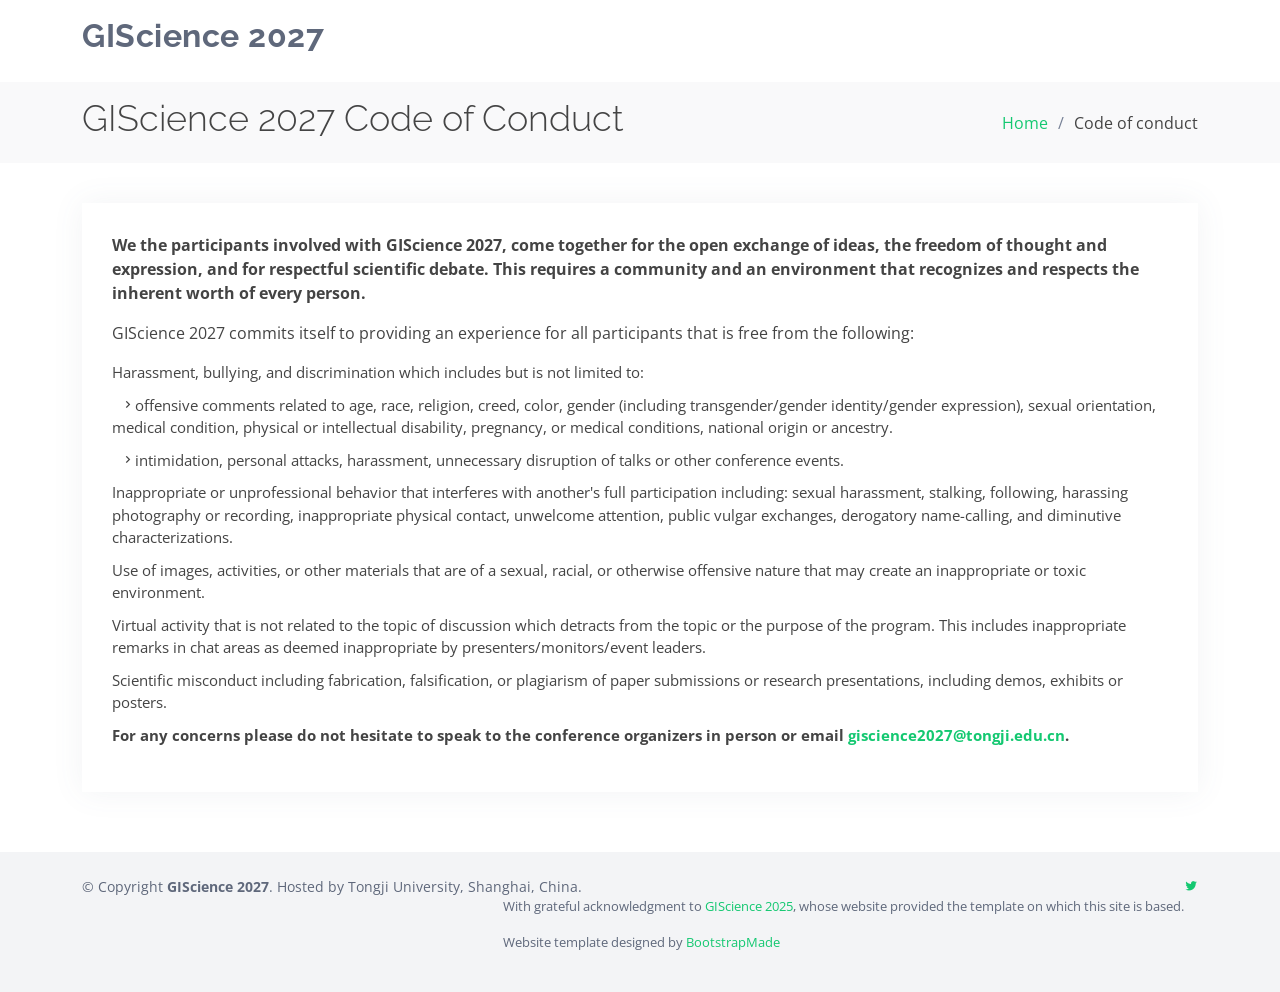
==== coc.html @ 667d96de "Add initial files for GIScience 2027" ====
<!DOCTYPE html>
<html lang="en">

<head>
  <meta charset="utf-8">
  <meta content="width=device-width, initial-scale=1.0" name="viewport">

  <title>GIScience 2027 - Code of Conduct</title>
  <meta content="" name="description">
  <meta content="" name="keywords">

  <!-- Favicons -->
  <link href="assets/img/favicon.png" rel="icon">
  <link href="assets/img/apple-touch-icon.png" rel="apple-touch-icon">

  <!-- Google Fonts -->
  <link href="https://fonts.googleapis.com/css?family=Open+Sans:300,300i,400,400i,600,600i,700,700i|Raleway:300,300i,400,400i,500,500i,600,600i,700,700i|Poppins:300,300i,400,400i,500,500i,600,600i,700,700i" rel="stylesheet">

  <!-- Vendor CSS Files -->
  <link href="assets/vendor/bootstrap/css/bootstrap.min.css" rel="stylesheet">
  <link href="assets/vendor/bootstrap-icons/bootstrap-icons.css" rel="stylesheet">
  <link href="assets/vendor/boxicons/css/boxicons.min.css" rel="stylesheet">
  <link href="assets/vendor/glightbox/css/glightbox.min.css" rel="stylesheet">
  <link href="assets/vendor/swiper/swiper-bundle.min.css" rel="stylesheet">

  <!-- Template Main CSS File -->
  <link href="assets/css/style.css" rel="stylesheet">

  <!-- =======================================================
  * Template Name: eNno
  * Template URL: https://bootstrapmade.com/enno-free-simple-bootstrap-template/
  * Updated: Mar 17 2024 with Bootstrap v5.3.3
  * Author: BootstrapMade.com
  * License: https://bootstrapmade.com/license/
  ======================================================== -->
</head>

<body>

  <!-- ======= Header ======= -->
  <header id="header" class="fixed-top">
    <div class="container d-flex align-items-center justify-content-between">

      <h1 class="logo"><a href="index.html">GIScience 2027</a></h1>

    </div>
  </header><!-- End Header -->

  <main id="main">

    <!-- ======= Breadcrumbs ======= -->
    <section class="breadcrumbs">
      <div class="container">

        <div class="d-flex justify-content-between align-items-center">
          <h2>GIScience 2027 Code of Conduct</h2>
          <ol>
            <li><a href="index.html">Home</a></li>
            <li>Code of conduct</li>
          </ol>
        </div>

      </div>
    </section><!-- End Breadcrumbs -->

    <!-- ======= Portfolio Details Section ======= -->
    <section id="portfolio-details" class="portfolio-details">
      <div class="container">

        <div class="row gy-4">

          <div class="col-lg-12">
            <div class="portfolio-info">
              <p>
                <b>We the participants involved with GIScience 2027, come together for the open exchange of ideas, the freedom of thought and expression, and for respectful scientific debate. This requires a community and an environment that recognizes and respects the inherent worth of every person.</b>
</p>
<p>
GIScience 2027 commits itself to providing an experience for all participants that is free from the following:
</p>
<ul>
    <li>Harassment, bullying, and discrimination which includes but is not limited to:</li>

        <li>
&nbsp;&nbsp;<i class="bx bx-chevron-right"></i>offensive comments related to age, race, religion, creed, color, gender (including transgender/gender identity/gender expression), sexual orientation, medical condition, physical or intellectual disability, pregnancy, or medical conditions, national origin or ancestry.
        </li>
        <li>
&nbsp;&nbsp;<i class="bx bx-chevron-right"></i>intimidation, personal attacks, harassment, unnecessary disruption of talks or other conference events.
        </li>
    <li>
Inappropriate or unprofessional behavior that interferes with another's full participation including: sexual harassment, stalking, following, harassing photography or recording, inappropriate physical contact, unwelcome attention, public vulgar exchanges, derogatory name-calling, and diminutive characterizations.
    </li>
    <li>
        Use of images, activities, or other materials that are of a sexual, racial, or otherwise offensive nature that may create an inappropriate or toxic environment.
    </li>
    <li>
        Virtual activity that is not related to the topic of discussion which detracts from the topic or the purpose of the program. This includes inappropriate remarks in chat areas as deemed inappropriate by presenters/monitors/event leaders.
    </li>
    <li>
        Scientific misconduct including fabrication, falsification, or plagiarism of paper submissions or research presentations, including demos, exhibits or posters.
    </li>
    <li><b>For any concerns please do not hesitate to speak to the conference organizers in person or email <a href="mailto:giscience2027@tongji.edu.cn">giscience2027@tongji.edu.cn</a>.</b></li>
</ul>
              
            </div>
            <!--
            <div class="portfolio-description">

            </div>
            -->
          </div>

        </div>

      </div>
      
    </section><!-- End Portfolio Details Section -->

  </main><!-- End #main -->

  <!-- ======= Footer ======= -->
  <footer id="footer">
    <!--
        <div class="footer-top">
          <div class="container">
            <div class="row">
    
              <div class="col-lg-3 col-md-6 footer-contact">
                <h3>Techie</h3>
                <p>
                  A108 Adam Street <br>
                  New York, NY 535022<br>
                  United States <br><br>
                  <strong>Phone:</strong> +1 5589 55488 55<br>
                  <strong>Email:</strong> info@example.com<br>
                </p>
              </div>
    
              <div class="col-lg-2 col-md-6 footer-links">
                <h4>Useful Links</h4>
                <ul>
                  <li><i class="bx bx-chevron-right"></i> <a href="#">Home</a></li>
                  <li><i class="bx bx-chevron-right"></i> <a href="#">About us</a></li>
                  <li><i class="bx bx-chevron-right"></i> <a href="#">Services</a></li>
                  <li><i class="bx bx-chevron-right"></i> <a href="#">Terms of service</a></li>
                  <li><i class="bx bx-chevron-right"></i> <a href="#">Privacy policy</a></li>
                </ul>
              </div>
    
              <div class="col-lg-3 col-md-6 footer-links">
                <h4>Our Services</h4>
                <ul>
                  <li><i class="bx bx-chevron-right"></i> <a href="#">Web Design</a></li>
                  <li><i class="bx bx-chevron-right"></i> <a href="#">Web Development</a></li>
                  <li><i class="bx bx-chevron-right"></i> <a href="#">Product Management</a></li>
                  <li><i class="bx bx-chevron-right"></i> <a href="#">Marketing</a></li>
                  <li><i class="bx bx-chevron-right"></i> <a href="#">Graphic Design</a></li>
                </ul>
              </div>
    
              <div class="col-lg-4 col-md-6 footer-newsletter">
                <h4>Join Our Newsletter</h4>
                <p>Tamen quem nulla quae legam multos aute sint culpa legam noster magna</p>
                <form action="" method="post">
                  <input type="email" name="email"><input type="submit" value="Subscribe">
                </form>
              </div>
    
            </div>
          </div>
        </div>
      -->
        <div class="container">
    
          <div class="copyright-wrap d-md-flex py-4">
            <div class="me-md-auto text-center text-md-start">
              <!--
              <div class="copyright">
                &copy; Copyright <strong><span>Techie</span></strong>. All Rights Reserved
              </div>
              -->
              <div class="copyright">
                &copy; Copyright <strong><span>GIScience 2027</span></strong>. Hosted by Tongji University, Shanghai, China.
              </div>
              <div class="credits">
                <!-- All the links in the footer should remain intact. -->
                <!-- You can delete the links only if you purchased the pro version. -->
                <!-- Licensing information: https://bootstrapmade.com/license/ -->
                <p>With grateful acknowledgment to <a href="https://giscience2025.org/">GIScience 2025</a>, whose website provided the template on which this site is based.</p>
                <p>Website template designed by <a href="https://bootstrapmade.com/">BootstrapMade</a></p>
              </div>
            </div>
            <div class="social-links text-center text-md-right pt-3 pt-md-0">
              <a href="https://twitter.com/GIScience_conf" target="_blank" class="twitter"><i class="bx bxl-twitter"></i></a>
            </div>
          </div>
    
        </div>
      </footer><!-- End Footer -->

  <a href="#" class="back-to-top d-flex align-items-center justify-content-center"><i class="bi bi-arrow-up-short"></i></a>

  <!-- Vendor JS Files -->
  <script src="assets/vendor/purecounter/purecounter_vanilla.js"></script>
  <script src="assets/vendor/bootstrap/js/bootstrap.bundle.min.js"></script>
  <script src="assets/vendor/glightbox/js/glightbox.min.js"></script>
  <script src="assets/vendor/isotope-layout/isotope.pkgd.min.js"></script>
  <script src="assets/vendor/swiper/swiper-bundle.min.js"></script>
  <script src="assets/vendor/php-email-form/validate.js"></script>

  <!-- Template Main JS File -->
  <script src="assets/js/main.js"></script>

</body>

</html>
---- assets/css/style.css ----
/**
* Template Name: eNno
* Template URL: https://bootstrapmade.com/enno-free-simple-bootstrap-template/
* Updated: Mar 17 2024 with Bootstrap v5.3.3
* Author: BootstrapMade.com
* License: https://bootstrapmade.com/license/
*/

/*--------------------------------------------------------------
# General
--------------------------------------------------------------*/
body {
  font-family: "Open Sans", sans-serif;
  color: #444444;
}

a {
  color: #14c871;
  text-decoration: none;
}

a:hover {
  color: #206bfb;
  text-decoration: none;
}

h1,
h2,
h3,
h4,
h5,
h6 {
  font-family: "Raleway", sans-serif;
}

/*--------------------------------------------------------------
# Back to top button
--------------------------------------------------------------*/
.back-to-top {
  position: fixed;
  visibility: hidden;
  opacity: 0;
  right: 15px;
  bottom: 15px;
  z-index: 996;
  background: #16df7e;
  width: 40px;
  height: 40px;
  border-radius: 4px;
  transition: all 0.4s;
}

.back-to-top i {
  font-size: 24px;
  color: #fff;
  line-height: 0;
}

.back-to-top:hover {
  background: #33eb92;
  color: #fff;
}

.back-to-top.active {
  visibility: visible;
  opacity: 1;
}

/*--------------------------------------------------------------
# Header
--------------------------------------------------------------*/
#header {
  background: #fff;
  transition: all 0.5s;
  z-index: 997;
  padding: 20px 0;
}

#header.header-scrolled {
  box-shadow: 0px 2px 15px rgba(0, 0, 0, 0.1);
  padding: 12px 0;
}

#header .logo {
  font-size: 32px;
  margin: 0;
  padding: 0;
  line-height: 1;
  font-weight: 700;
  letter-spacing: 0.5px;
}

#header .logo a {
  color: #5f687b;
}

#header .logo img {
  max-height: 40px;
}

@media (max-width: 991px) {
  #header {
    padding: 12px 0;
  }
}

/*--------------------------------------------------------------
# Navigation Menu
--------------------------------------------------------------*/
/**
* Desktop Navigation 
*/
.navbar {
  padding: 0;
}

.navbar ul {
  margin: 0;
  padding: 0;
  display: flex;
  list-style: none;
  align-items: center;
}

.navbar li {
  position: relative;
}

.navbar a,
.navbar a:focus {
  display: flex;
  align-items: center;
  justify-content: space-between;
  padding: 10px 0 10px 30px;
  font-family: "Raleway", sans-serif;
  font-size: 16px;
  font-weight: 700;
  color: #6a7489;
  white-space: nowrap;
  transition: 0.3s;
}

.navbar a i,
.navbar a:focus i {
  font-size: 12px;
  line-height: 0;
  margin-left: 5px;
}

.navbar a:hover,
.navbar .active,
.navbar .active:focus,
.navbar li:hover>a {
  color: #16df7e;
}

.navbar .getstarted,
.navbar .getstarted:focus {
  padding: 10px 25px;
  margin-left: 30px;
  border-radius: 4px;
  line-height: 1;
  color: #5f687b;
  font-size: 14px;
  font-weight: 500;
  border: 1px solid #cdd1d9;
}

.navbar .getstarted:hover,
.navbar .getstarted:focus:hover {
  background: #206bfb;
  color: #fff;
  border-color: #206bfb;
}

.navbar .dropdown ul {
  display: block;
  position: absolute;
  left: 14px;
  top: calc(100% + 30px);
  margin: 0;
  padding: 10px 0;
  z-index: 99;
  opacity: 0;
  visibility: hidden;
  background: #fff;
  box-shadow: 0px 0px 30px rgba(127, 137, 161, 0.25);
  transition: 0.3s;
  border-radius: 4px;
}

.navbar .dropdown ul li {
  min-width: 200px;
}

.navbar .dropdown ul a {
  padding: 10px 20px;
  font-size: 15px;
  text-transform: none;
  font-weight: 600;
}

.navbar .dropdown ul a i {
  font-size: 12px;
}

.navbar .dropdown ul a:hover,
.navbar .dropdown ul .active:hover,
.navbar .dropdown ul li:hover>a {
  color: #16df7e;
}

.navbar .dropdown:hover>ul {
  opacity: 1;
  top: 100%;
  visibility: visible;
}

.navbar .dropdown .dropdown ul {
  top: 0;
  left: calc(100% - 30px);
  visibility: hidden;
}

.navbar .dropdown .dropdown:hover>ul {
  opacity: 1;
  top: 0;
  left: 100%;
  visibility: visible;
}

@media (max-width: 1366px) {
  .navbar .dropdown .dropdown ul {
    left: -90%;
  }

  .navbar .dropdown .dropdown:hover>ul {
    left: -100%;
  }
}

/**
* Mobile Navigation 
*/
.mobile-nav-toggle {
  color: #5f687b;
  font-size: 28px;
  cursor: pointer;
  display: none;
  line-height: 0;
  transition: 0.5s;
}

.mobile-nav-toggle.bi-x {
  color: #fff;
}

@media (max-width: 991px) {
  .mobile-nav-toggle {
    display: block;
  }

  .navbar ul {
    display: none;
  }
}

.navbar-mobile {
  position: fixed;
  overflow: hidden;
  top: 0;
  right: 0;
  left: 0;
  bottom: 0;
  background: rgba(73, 80, 94, 0.9);
  transition: 0.3s;
  z-index: 999;
}

.navbar-mobile .mobile-nav-toggle {
  position: absolute;
  top: 15px;
  right: 15px;
}

.navbar-mobile ul {
  display: block;
  position: absolute;
  top: 55px;
  right: 15px;
  bottom: 15px;
  left: 15px;
  padding: 10px 0;
  border-radius: 10px;
  background-color: #fff;
  overflow-y: auto;
  transition: 0.3s;
}

.navbar-mobile a,
.navbar-mobile a:focus {
  padding: 10px 20px;
  font-size: 15px;
  color: #5f687b;
}

.navbar-mobile a:hover,
.navbar-mobile .active,
.navbar-mobile li:hover>a {
  color: #16df7e;
}

.navbar-mobile .getstarted,
.navbar-mobile .getstarted:focus {
  margin: 15px;
  padding: 10px 15px;
}

.navbar-mobile .dropdown ul {
  position: static;
  display: none;
  margin: 10px 20px;
  padding: 10px 0;
  z-index: 99;
  opacity: 1;
  visibility: visible;
  background: #fff;
  box-shadow: 0px 0px 30px rgba(127, 137, 161, 0.25);
}

.navbar-mobile .dropdown ul li {
  min-width: 200px;
}

.navbar-mobile .dropdown ul a {
  padding: 10px 20px;
}

.navbar-mobile .dropdown ul a i {
  font-size: 12px;
}

.navbar-mobile .dropdown ul a:hover,
.navbar-mobile .dropdown ul .active:hover,
.navbar-mobile .dropdown ul li:hover>a {
  color: #16df7e;
}

.navbar-mobile .dropdown>.dropdown-active {
  display: block;
}

/*--------------------------------------------------------------
# Hero Section
--------------------------------------------------------------*/
#hero {
  width: 100%;
  height: 80vh;
  background: #fff;
  padding-top: 82px;
}

#hero h1 {
  margin: 0;
  font-size: 48px;
  font-weight: 700;
  line-height: 56px;
  color: #3e4450;
}

#hero h2 {
  color: #858ea1;
  margin: 10px 0 30px 0;
  font-size: 24px;
}

#hero .btn-get-started {
  font-family: "Raleway", sans-serif;
  font-weight: 500;
  font-size: 16px;
  letter-spacing: 1px;
  display: inline-block;
  padding: 8px 30px 10px 30px;
  border-radius: 4px;
  transition: 0.5s;
  color: #fff;
  background: #16df7e;
  box-shadow: 0 8px 28px rgba(22, 223, 126, 0.45);
}

#hero .btn-get-started:hover {
  background: #206bfb;
  box-shadow: 0 8px 28px rgba(32, 107, 251, 0.45);
}

#hero .btn-watch-video {
  font-size: 16px;
  display: inline-block;
  transition: 0.5s;
  margin-left: 25px;
  color: #5f687b;
  display: inline-flex;
  align-items: center;
  justify-content: center;
}

#hero .btn-watch-video i {
  color: #949cac;
  font-size: 32px;
  line-height: 0;
  margin-right: 8px;
}

#hero .btn-watch-video:hover i {
  color: #16df7e;
}

#hero .animated {
  animation: up-down 2s ease-in-out infinite alternate-reverse both;
}

@media (max-width: 991px) {
  #hero {
    height: 100vh;
  }

  #hero .animated {
    animation: none;
  }

  #hero .hero-img {
    text-align: center;
  }

  #hero .hero-img img {
    width: 50%;
  }
}

@media (max-width: 768px) {
  #hero {
    height: auto;
  }

  #hero h1 {
    font-size: 28px;
    line-height: 36px;
  }

  #hero h2 {
    font-size: 18px;
    line-height: 24px;
    margin-bottom: 30px;
  }

  #hero .hero-img img {
    width: 70%;
  }
}

@media (max-width: 575px) {
  #hero .hero-img img {
    width: 80%;
  }
}

@keyframes up-down {
  0% {
    transform: translateY(10px);
  }

  100% {
    transform: translateY(-10px);
  }
}

/*--------------------------------------------------------------
# Sections General
--------------------------------------------------------------*/
section {
  padding: 60px 0;
  overflow: hidden;
}

.section-bg {
  background-color: #f9f9fa;
}

.section-title {
  text-align: center;
  padding: 30px 0;
  position: relative;
}

.section-title h2 {
  font-size: 32px;
  font-weight: 700;
  text-transform: uppercase;
  margin-bottom: 20px;
  padding-bottom: 0;
  color: #5f687b;
  position: relative;
  z-index: 2;
}

.section-title span {
  position: absolute;
  top: 30px;
  color: #f0f1f3;
  left: 0;
  right: 0;
  z-index: 1;
  font-weight: 700;
  font-size: 52px;
  text-transform: uppercase;
  line-height: 0;
}

.section-title p {
  margin-bottom: 0;
  position: relative;
  z-index: 2;
}

@media (max-width: 575px) {
  .section-title h2 {
    font-size: 28px;
    margin-bottom: 15px;
  }

  .section-title span {
    font-size: 38px;
  }
}

/*--------------------------------------------------------------
# Featured Services
--------------------------------------------------------------*/
.featured-services {
  padding: 0;
}

.featured-services .icon-box {
  padding: 20px;
  color: #5f687b;
  background: #f9f9fa;
  border-radius: 4px;
  border: 1px solid #f9f9fa;
  transition: 0.3s;
  height: 100%;
}

.featured-services .icon {
  margin: 0 0 15px 0;
}

.featured-services .icon i {
  color: #16df7e;
  font-size: 36px;
}

.featured-services .title {
  font-weight: 600;
  margin-bottom: 15px;
  font-size: 18px;
}

.featured-services .title a {
  color: #5f687b;
  transition: 0.3s;
}

.featured-services .icon-box:hover {
  border-color: #eaecef;
}

.featured-services .icon-box:hover .title a {
  color: #16df7e;
}

.featured-services .description {
  line-height: 24px;
  font-size: 14px;
}

/*--------------------------------------------------------------
# About
--------------------------------------------------------------*/
.about .content h3 {
  font-weight: 700;
  font-size: 32px;
  color: #5f687b;
}

.about .content ul {
  list-style: none;
  padding: 0;
}

.about .content ul li {
  padding-bottom: 10px;
}

.about .content ul i {
  font-size: 20px;
  padding-right: 4px;
  color: #16df7e;
}

.about .content p:last-child {
  margin-bottom: 0;
}

/*--------------------------------------------------------------
# Counts
--------------------------------------------------------------*/
.counts {
  padding-top: 0;
}

.counts .counters span {
  font-size: 48px;
  display: block;
  color: #16df7e;
  font-weight: 700;
}

.counts .counters p {
  padding: 0;
  margin: 0 0 20px 0;
  font-family: "Raleway", sans-serif;
  font-size: 14px;
  font-weight: 600;
}

/*--------------------------------------------------------------
# Services
--------------------------------------------------------------*/
.services .icon-box {
  text-align: center;
  border: 1px solid #fff;
  padding: 80px 20px;
  transition: all ease-in-out 0.3s;
  background: #fff;
}

.services .icon-box .icon {
  margin: 0 auto;
  display: flex;
  align-items: center;
  justify-content: center;
  margin-bottom: 20px;
  transition: ease-in-out 0.3s;
}

.services .icon-box .icon i {
  color: #16df7e;
  font-size: 36px;
  transition: 0.3s;
}

.services .icon-box h4 {
  font-weight: 700;
  margin-bottom: 15px;
  font-size: 24px;
}

.services .icon-box h4 a {
  color: #5f687b;
  transition: ease-in-out 0.3s;
}

.services .icon-box p {
  line-height: 24px;
  font-size: 14px;
  margin-bottom: 0;
}

.services .icon-box:hover {
  border-color: #eaecef;
}

.services .icon-box:hover h4 a {
  color: #16df7e;
}

/*--------------------------------------------------------------
# Portfolio
--------------------------------------------------------------*/
.portfolio #portfolio-flters {
  padding: 0;
  margin: 0 auto 25px auto;
  list-style: none;
  text-align: center;
  border-radius: 50px;
}

.portfolio #portfolio-flters li {
  cursor: pointer;
  display: inline-block;
  padding: 10px 15px;
  font-size: 14px;
  font-weight: 600;
  line-height: 1;
  text-transform: uppercase;
  color: #444444;
  transition: all 0.3s ease-in-out;
}

.portfolio #portfolio-flters li:hover,
.portfolio #portfolio-flters li.filter-active {
  color: #16df7e;
}

.portfolio #portfolio-flters li:last-child {
  margin-right: 0;
}

.portfolio .portfolio-item {
  margin-bottom: 30px;
}

.portfolio .portfolio-item .portfolio-info {
  opacity: 0;
  position: absolute;
  left: 30px;
  right: 30px;
  bottom: 0;
  z-index: 3;
  transition: all ease-in-out 0.3s;
  background: rgba(255, 255, 255, 0.9);
  padding: 15px;
}

.portfolio .portfolio-item .portfolio-info h4 {
  font-size: 18px;
  color: #fff;
  font-weight: 600;
  color: #5f687b;
}

.portfolio .portfolio-item .portfolio-info p {
  color: #949cac;
  font-size: 14px;
  margin-bottom: 0;
}

.portfolio .portfolio-item .portfolio-info .preview-link,
.portfolio .portfolio-item .portfolio-info .details-link {
  position: absolute;
  right: 40px;
  font-size: 24px;
  top: calc(50% - 18px);
  color: #206bfb;
  transition: 0.3s;
}

.portfolio .portfolio-item .portfolio-info .preview-link:hover,
.portfolio .portfolio-item .portfolio-info .details-link:hover {
  color: #16df7e;
}

.portfolio .portfolio-item .portfolio-info .details-link {
  right: 10px;
}

.portfolio .portfolio-item:hover .portfolio-info {
  opacity: 1;
  bottom: 20px;
}

/*--------------------------------------------------------------
# Portfolio Details
--------------------------------------------------------------*/
.portfolio-details {
  padding-top: 40px;
}

.portfolio-details .portfolio-details-slider img {
  width: 100%;
}

.portfolio-details .portfolio-details-slider .swiper-pagination {
  margin-top: 20px;
  position: relative;
}

.portfolio-details .portfolio-details-slider .swiper-pagination .swiper-pagination-bullet {
  width: 12px;
  height: 12px;
  background-color: #fff;
  opacity: 1;
  border: 1px solid #16df7e;
}

.portfolio-details .portfolio-details-slider .swiper-pagination .swiper-pagination-bullet-active {
  background-color: #16df7e;
}

.portfolio-details .portfolio-info {
  padding: 30px;
  box-shadow: 0px 0 30px rgba(95, 104, 123, 0.08);
}

.portfolio-details .portfolio-info h3 {
  font-size: 22px;
  font-weight: 700;
  margin-bottom: 20px;
  padding-bottom: 20px;
  border-bottom: 1px solid #eee;
}

.portfolio-details .portfolio-info ul {
  list-style: none;
  padding: 0;
  font-size: 15px;
}

.portfolio-details .portfolio-info ul li+li {
  margin-top: 10px;
}

.portfolio-details .portfolio-description {
  padding-top: 30px;
}

.portfolio-details .portfolio-description h2 {
  font-size: 26px;
  font-weight: 700;
  margin-bottom: 20px;
}

.portfolio-details .portfolio-description p {
  padding: 0;
}

/*--------------------------------------------------------------
# Testimonials
--------------------------------------------------------------*/
.testimonials .testimonials-carousel,
.testimonials .testimonials-slider {
  overflow: hidden;
}

.testimonials .testimonial-item {
  box-sizing: content-box;
  min-height: 320px;
}

.testimonials .testimonial-item .testimonial-img {
  width: 90px;
  border-radius: 50%;
  margin: -40px 0 0 40px;
  position: relative;
  z-index: 2;
  border: 6px solid #fff;
}

.testimonials .testimonial-item h3 {
  font-size: 18px;
  font-weight: bold;
  margin: 10px 0 5px 45px;
  color: #111;
}

.testimonials .testimonial-item h4 {
  font-size: 14px;
  color: #999;
  margin: 0 0 0 45px;
}

.testimonials .testimonial-item .quote-icon-left,
.testimonials .testimonial-item .quote-icon-right {
  color: #e4e6ea;
  font-size: 26px;
}

.testimonials .testimonial-item .quote-icon-left {
  display: inline-block;
  left: -5px;
  position: relative;
}

.testimonials .testimonial-item .quote-icon-right {
  display: inline-block;
  right: -5px;
  position: relative;
  top: 10px;
}

.testimonials .testimonial-item p {
  font-style: italic;
  margin: 0 15px 0 15px;
  padding: 20px 20px 60px 20px;
  background: white;
  position: relative;
  border-radius: 6px;
  position: relative;
  z-index: 1;
}

.testimonials .swiper-pagination {
  margin-top: 20px;
  position: relative;
}

.testimonials .swiper-pagination .swiper-pagination-bullet {
  width: 12px;
  height: 12px;
  background-color: #fff;
  opacity: 1;
  border: 1px solid #16df7e;
}

.testimonials .swiper-pagination .swiper-pagination-bullet-active {
  background-color: #16df7e;
}

/*--------------------------------------------------------------
# Cta
--------------------------------------------------------------*/
.cta {
  background: #16df7e;
  background-size: cover;
  padding: 60px 0;
}

.cta h3 {
  color: #fff;
  font-size: 28px;
  font-weight: 700;
}

.cta p {
  color: #fff;
}

.cta .cta-btn {
  font-family: "Raleway", sans-serif;
  text-transform: uppercase;
  font-weight: 500;
  font-size: 16px;
  letter-spacing: 1px;
  display: inline-block;
  padding: 8px 28px;
  border-radius: 4px;
  transition: 0.5s;
  margin-top: 10px;
  border: 2px solid #fff;
  color: #fff;
}

.cta .cta-btn:hover {
  background: #206bfb;
  border-color: #206bfb;
}

/*--------------------------------------------------------------
# Team
--------------------------------------------------------------*/
.team .member {
  text-align: center;
  margin-bottom: 20px;
  padding: 30px 20px;
  background: #fff;
}

.team .member img {
  max-width: 100%;
  margin: 0 0 30px 0;
}

.team .member h4 {
  font-weight: 700;
  margin-bottom: 2px;
  font-size: 18px;
}

.team .member span {
  font-style: italic;
  display: block;
  font-size: 13px;
}

.team .member p {
  padding-top: 10px;
  font-size: 14px;
  font-style: italic;
  color: #aaaaaa;
}

.team .member .social {
  margin-top: 15px;
}

.team .member .social a {
  color: #919191;
  transition: 0.3s;
}

.team .member .social a:hover {
  color: #16df7e;
}

.team .member .social i {
  font-size: 18px;
  margin: 0 2px;
}

/*--------------------------------------------------------------
# Contact
--------------------------------------------------------------*/
.contact .info {
  border-top: 3px solid #16df7e;
  border-bottom: 3px solid #16df7e;
  padding: 30px;
  width: 100%;
  background-color: #f9f9fa;
}

.contact .info i {
  font-size: 20px;
  color: #16df7e;
  float: left;
  width: 44px;
  height: 44px;
  background: #fff;
  display: flex;
  justify-content: center;
  align-items: center;
  border-radius: 50px;
  transition: all 0.3s ease-in-out;
}

.contact .info h4 {
  padding: 0 0 0 60px;
  font-size: 22px;
  font-weight: 600;
  margin-bottom: 5px;
  color: #5f687b;
}

.contact .info p {
  padding: 0 0 10px 60px;
  margin-bottom: 20px;
  font-size: 14px;
  color: #949cac;
}

.contact .info .social-links {
  padding-left: 60px;
}

.contact .info .social-links a {
  font-size: 18px;
  display: inline-block;
  background: #333;
  color: #fff;
  line-height: 1;
  padding: 8px 0;
  border-radius: 50%;
  text-align: center;
  width: 36px;
  height: 36px;
  transition: 0.3s;
  margin-right: 10px;
}

.contact .info .social-links a:hover {
  background: #16df7e;
  color: #fff;
}

.contact .info .email:hover i,
.contact .info .address:hover i,
.contact .info .phone:hover i {
  background: #16df7e;
  color: #fff;
}

.contact .php-email-form {
  width: 100%;
  border-top: 3px solid #16df7e;
  border-bottom: 3px solid #16df7e;
  padding: 30px;
  background-color: #f9f9fa;
}

.contact .php-email-form .form-group {
  padding-bottom: 8px;
}

.contact .php-email-form .error-message {
  display: none;
  color: #fff;
  background: #ed3c0d;
  text-align: left;
  padding: 15px;
  font-weight: 600;
}

.contact .php-email-form .error-message br+br {
  margin-top: 25px;
}

.contact .php-email-form .sent-message {
  display: none;
  color: #fff;
  background: #18d26e;
  text-align: center;
  padding: 15px;
  font-weight: 600;
}

.contact .php-email-form .loading {
  display: none;
  background: #fff;
  text-align: center;
  padding: 15px;
}

.contact .php-email-form .loading:before {
  content: "";
  display: inline-block;
  border-radius: 50%;
  width: 24px;
  height: 24px;
  margin: 0 10px -6px 0;
  border: 3px solid #18d26e;
  border-top-color: #eee;
  animation: animate-loading 1s linear infinite;
}

.contact .php-email-form input,
.contact .php-email-form textarea {
  border-radius: 0;
  box-shadow: none;
  font-size: 14px;
  border-radius: 4px;
}

.contact .php-email-form input:focus,
.contact .php-email-form textarea:focus {
  border-color: #16df7e;
}

.contact .php-email-form input {
  height: 44px;
}

.contact .php-email-form textarea {
  padding: 10px 12px;
}

.contact .php-email-form button[type=submit] {
  background: #16df7e;
  border: 0;
  padding: 10px 24px;
  color: #fff;
  transition: 0.4s;
  border-radius: 4px;
}

.contact .php-email-form button[type=submit]:hover {
  background: #206bfb;
}

@keyframes animate-loading {
  0% {
    transform: rotate(0deg);
  }

  100% {
    transform: rotate(360deg);
  }
}

/*--------------------------------------------------------------
# Breadcrumbs
--------------------------------------------------------------*/
.breadcrumbs {
  padding: 15px 0;
  background: #f9f9fa;
  min-height: 40px;
  margin-top: 82px;
}

.breadcrumbs h2 {
  font-size: 36px;
  font-weight: 300;
}

.breadcrumbs ol {
  display: flex;
  flex-wrap: wrap;
  list-style: none;
  padding: 0;
  margin: 0;
}

.breadcrumbs ol li+li {
  padding-left: 10px;
}

.breadcrumbs ol li+li::before {
  display: inline-block;
  padding-right: 10px;
  color: #778196;
  content: "/";
}

@media (max-width: 992px) {
  .breadcrumbs {
    margin-top: 58px;
  }

  .breadcrumbs .d-flex {
    display: block !important;
  }

  .breadcrumbs ol {
    display: block;
  }

  .breadcrumbs ol li {
    display: inline-block;
  }
}

/*--------------------------------------------------------------
# Footer
--------------------------------------------------------------*/
#footer {
  background-color: #f3f4f6;
  color: #5f687b;
  font-size: 14px;
  position: relative;
}

#footer .footer-top {
  position: relative;
  z-index: 2;
  text-align: center;
  padding: 80px 0;
}

#footer .footer-top h3 {
  font-size: 36px;
  font-weight: 700;
  color: #5f687b;
  position: relative;
  font-family: "Poppins", sans-serif;
  padding-bottom: 0;
  margin-bottom: 0;
}

#footer .footer-top p {
  font-size: 15;
  font-style: italic;
  margin: 30px 0 0 0;
  padding: 0;
}

#footer .footer-top .footer-newsletter {
  text-align: center;
  font-size: 15px;
  margin-top: 30px;
}

#footer .footer-top .footer-newsletter form {
  background: #fff;
  padding: 6px 10px;
  position: relative;
  border-radius: 4px;
  text-align: left;
  border: 1px solid #e4e6ea;
}

#footer .footer-top .footer-newsletter form input[type=email] {
  border: 0;
  padding: 4px 8px;
  width: calc(100% - 100px);
}

#footer .footer-top .footer-newsletter form input[type=submit] {
  position: absolute;
  top: -1px;
  right: -1px;
  bottom: -1px;
  border: 0;
  background: none;
  font-size: 16px;
  padding: 0 20px;
  background: #16df7e;
  color: #fff;
  transition: 0.3s;
  border-radius: 0 4px 4px 0;
  box-shadow: 0px 2px 15px rgba(0, 0, 0, 0.1);
}

#footer .footer-top .footer-newsletter form input[type=submit]:hover {
  background: #206bfb;
}

#footer .footer-top .social-links {
  margin-top: 30px;
}

#footer .footer-top .social-links a {
  font-size: 18px;
  display: inline-block;
  background: #eaecef;
  color: #5f687b;
  line-height: 1;
  padding: 8px 0;
  margin-right: 4px;
  border-radius: 4px;
  text-align: center;
  width: 36px;
  height: 36px;
  transition: 0.3s;
}

#footer .footer-top .social-links a:hover {
  background: #16df7e;
  color: #fff;
  text-decoration: none;
}

#footer .footer-bottom {
  border-top: 1px solid #d9dce2;
  z-index: 2;
  position: relative;
  padding-top: 40px;
  padding-bottom: 40px;
}

#footer .copyright {
  float: left;
}

#footer .credits {
  float: right;
  font-size: 13px;
}

@media (max-width: 992px) {

  #footer .copyright,
  #footer .credits {
    float: none;
    -moz-text-align-last: center;
    text-align-last: center;
  }
}
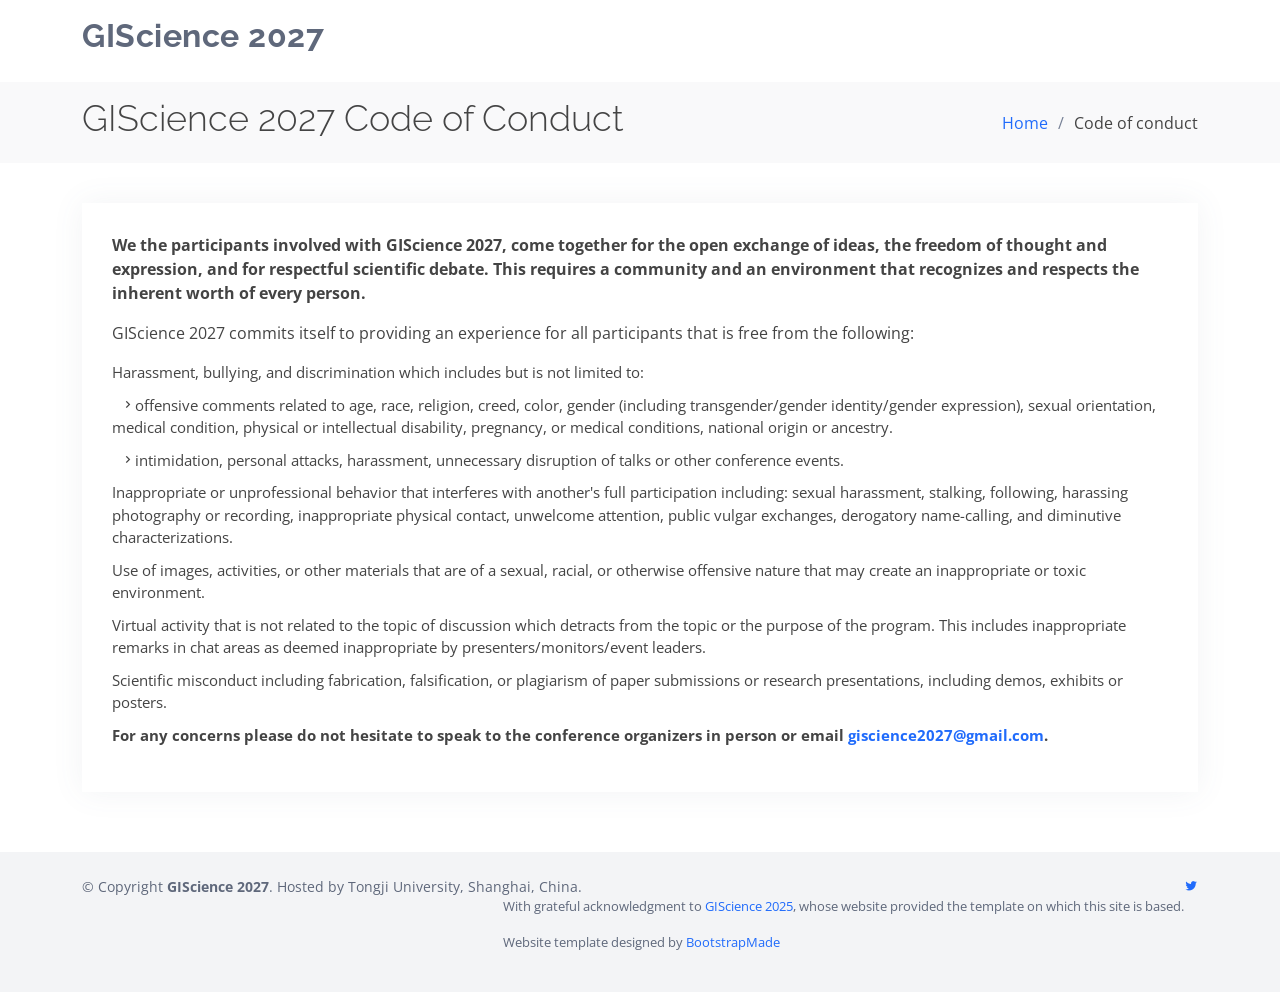
==== commit 7664741e: "Update coc.html" ====
--- a/coc.html
+++ b/coc.html
@@ -98,7 +98,7 @@
     <li>
         Scientific misconduct including fabrication, falsification, or plagiarism of paper submissions or research presentations, including demos, exhibits or posters.
     </li>
-    <li><b>For any concerns please do not hesitate to speak to the conference organizers in person or email <a href="mailto:giscience2027@tongji.edu.cn">giscience2027@tongji.edu.cn</a>.</b></li>
+    <li><b>For any concerns please do not hesitate to speak to the conference organizers in person or email <a href="mailto:giscience2027@gmail.com">giscience2027@gmail.com</a>.</b></li>
 </ul>
               
             </div>
--- a/assets/css/style.css
+++ b/assets/css/style.css
@@ -15,7 +15,7 @@
 }
 
 a {
-  color: #14c871;
+  color: #206bfb;
   text-decoration: none;
 }
 
@@ -43,7 +43,7 @@
   right: 15px;
   bottom: 15px;
   z-index: 996;
-  background: #16df7e;
+  background: #005fa4;
   width: 40px;
   height: 40px;
   border-radius: 4px;
@@ -151,7 +151,7 @@
 .navbar .active,
 .navbar .active:focus,
 .navbar li:hover>a {
-  color: #16df7e;
+  color: #005fa4;
 }
 
 .navbar .getstarted,
@@ -207,7 +207,7 @@
 .navbar .dropdown ul a:hover,
 .navbar .dropdown ul .active:hover,
 .navbar .dropdown ul li:hover>a {
-  color: #16df7e;
+  color: #005fa4;
 }
 
 .navbar .dropdown:hover>ul {
@@ -307,7 +307,7 @@
 .navbar-mobile a:hover,
 .navbar-mobile .active,
 .navbar-mobile li:hover>a {
-  color: #16df7e;
+  color: #005fa4;
 }
 
 .navbar-mobile .getstarted,
@@ -343,7 +343,7 @@
 .navbar-mobile .dropdown ul a:hover,
 .navbar-mobile .dropdown ul .active:hover,
 .navbar-mobile .dropdown ul li:hover>a {
-  color: #16df7e;
+  color: #005fa4;
 }
 
 .navbar-mobile .dropdown>.dropdown-active {
@@ -384,7 +384,7 @@
   border-radius: 4px;
   transition: 0.5s;
   color: #fff;
-  background: #16df7e;
+  background: #005fa4;
   box-shadow: 0 8px 28px rgba(22, 223, 126, 0.45);
 }
 
@@ -412,7 +412,7 @@
 }
 
 #hero .btn-watch-video:hover i {
-  color: #16df7e;
+  color: #005fa4;
 }
 
 #hero .animated {
@@ -555,7 +555,7 @@
 }
 
 .featured-services .icon i {
-  color: #16df7e;
+  color: #005fa4;
   font-size: 36px;
 }
 
@@ -575,7 +575,7 @@
 }
 
 .featured-services .icon-box:hover .title a {
-  color: #16df7e;
+  color: #005fa4;
 }
 
 .featured-services .description {
@@ -604,7 +604,7 @@
 .about .content ul i {
   font-size: 20px;
   padding-right: 4px;
-  color: #16df7e;
+  color: #005fa4;
 }
 
 .about .content p:last-child {
@@ -621,7 +621,7 @@
 .counts .counters span {
   font-size: 48px;
   display: block;
-  color: #16df7e;
+  color: #005fa4;
   font-weight: 700;
 }
 
@@ -654,7 +654,7 @@
 }
 
 .services .icon-box .icon i {
-  color: #16df7e;
+  color: #005fa4;
   font-size: 36px;
   transition: 0.3s;
 }
@@ -681,7 +681,7 @@
 }
 
 .services .icon-box:hover h4 a {
-  color: #16df7e;
+  color: #005fa4;
 }
 
 /*--------------------------------------------------------------
@@ -709,7 +709,7 @@
 
 .portfolio #portfolio-flters li:hover,
 .portfolio #portfolio-flters li.filter-active {
-  color: #16df7e;
+  color: #005fa4;
 }
 
 .portfolio #portfolio-flters li:last-child {
@@ -757,7 +757,7 @@
 
 .portfolio .portfolio-item .portfolio-info .preview-link:hover,
 .portfolio .portfolio-item .portfolio-info .details-link:hover {
-  color: #16df7e;
+  color: #005fa4;
 }
 
 .portfolio .portfolio-item .portfolio-info .details-link {
@@ -790,11 +790,11 @@
   height: 12px;
   background-color: #fff;
   opacity: 1;
-  border: 1px solid #16df7e;
+  border: 1px solid #005fa4;
 }
 
 .portfolio-details .portfolio-details-slider .swiper-pagination .swiper-pagination-bullet-active {
-  background-color: #16df7e;
+  background-color: #005fa4;
 }
 
 .portfolio-details .portfolio-info {
@@ -909,18 +909,18 @@
   height: 12px;
   background-color: #fff;
   opacity: 1;
-  border: 1px solid #16df7e;
+  border: 1px solid #005fa4;
 }
 
 .testimonials .swiper-pagination .swiper-pagination-bullet-active {
-  background-color: #16df7e;
+  background-color: #005fa4;
 }
 
 /*--------------------------------------------------------------
 # Cta
 --------------------------------------------------------------*/
 .cta {
-  background: #16df7e;
+  background: #005FA4;
   background-size: cover;
   padding: 60px 0;
 }
@@ -999,7 +999,7 @@
 }
 
 .team .member .social a:hover {
-  color: #16df7e;
+  color: #005fa4;
 }
 
 .team .member .social i {
@@ -1011,8 +1011,8 @@
 # Contact
 --------------------------------------------------------------*/
 .contact .info {
-  border-top: 3px solid #16df7e;
-  border-bottom: 3px solid #16df7e;
+  border-top: 3px solid #005fa4;
+  border-bottom: 3px solid #005fa4;
   padding: 30px;
   width: 100%;
   background-color: #f9f9fa;
@@ -1020,7 +1020,7 @@
 
 .contact .info i {
   font-size: 20px;
-  color: #16df7e;
+  color: #005fa4;
   float: left;
   width: 44px;
   height: 44px;
@@ -1067,21 +1067,21 @@
 }
 
 .contact .info .social-links a:hover {
-  background: #16df7e;
+  background: #005fa4;
   color: #fff;
 }
 
 .contact .info .email:hover i,
 .contact .info .address:hover i,
 .contact .info .phone:hover i {
-  background: #16df7e;
+  background: #005fa4;
   color: #fff;
 }
 
 .contact .php-email-form {
   width: 100%;
-  border-top: 3px solid #16df7e;
-  border-bottom: 3px solid #16df7e;
+  border-top: 3px solid #005fa4;
+  border-bottom: 3px solid #005fa4;
   padding: 30px;
   background-color: #f9f9fa;
 }
@@ -1141,7 +1141,7 @@
 
 .contact .php-email-form input:focus,
 .contact .php-email-form textarea:focus {
-  border-color: #16df7e;
+  border-color: #005fa4;
 }
 
 .contact .php-email-form input {
@@ -1153,7 +1153,7 @@
 }
 
 .contact .php-email-form button[type=submit] {
-  background: #16df7e;
+  background: #005fa4;
   border: 0;
   padding: 10px 24px;
   color: #fff;
@@ -1291,7 +1291,7 @@
   background: none;
   font-size: 16px;
   padding: 0 20px;
-  background: #16df7e;
+  background: #005fa4;
   color: #fff;
   transition: 0.3s;
   border-radius: 0 4px 4px 0;
@@ -1322,7 +1322,7 @@
 }
 
 #footer .footer-top .social-links a:hover {
-  background: #16df7e;
+  background: #005fa4;
   color: #fff;
   text-decoration: none;
 }
@@ -1352,4 +1352,4 @@
     -moz-text-align-last: center;
     text-align-last: center;
   }
-}+}
